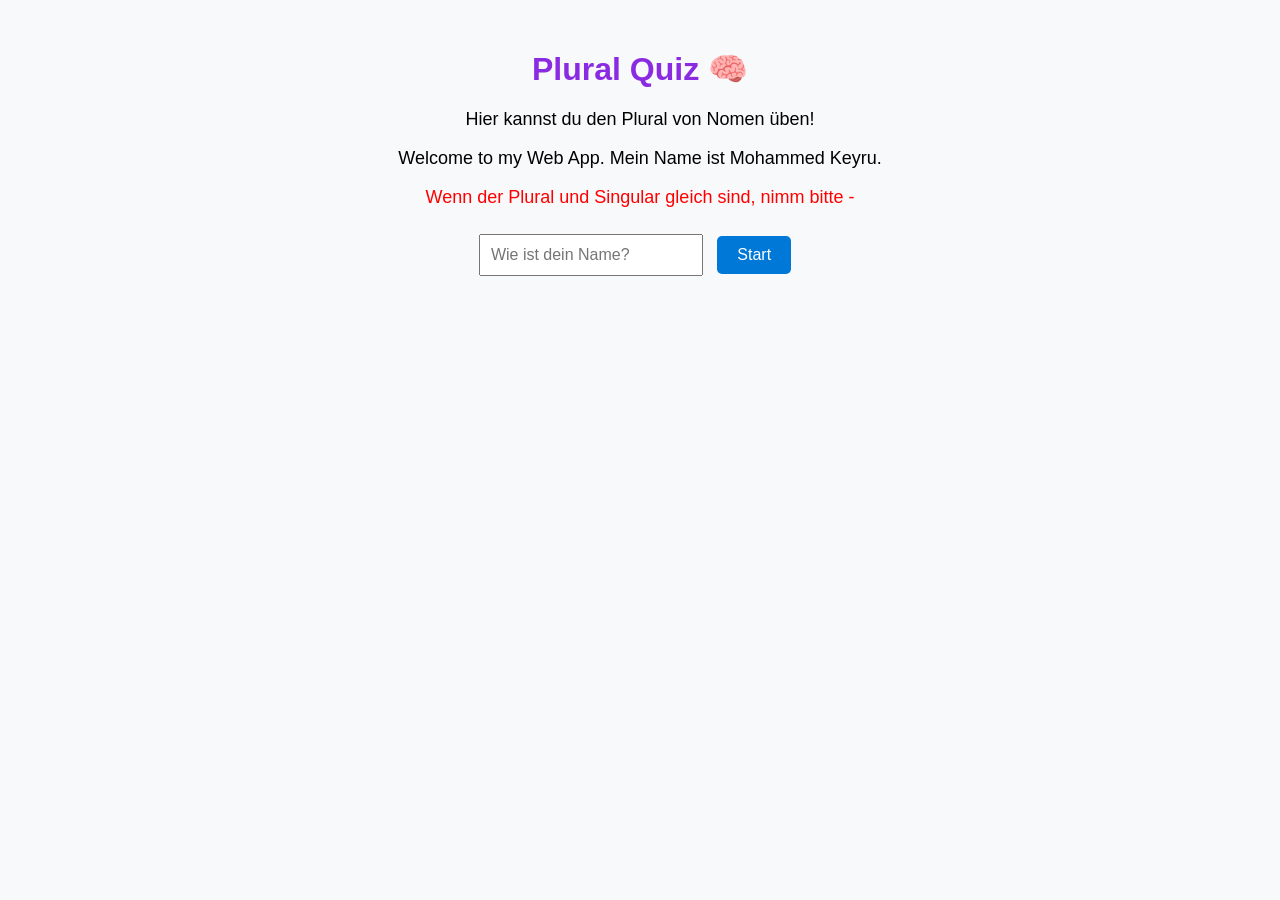
==== index.html @ 6f46da9d "Add style" ====
<!DOCTYPE html>
<html lang="de">
<head>
<meta charset="UTF-8">
<meta name="viewport" content="width=device-width, initial-scale=1.0">
<title>Plural Quiz von Mohammed Keyru</title>
<link rel="stylesheet" href="style.css">
</head>
<body>
<h1 style="color: blueviolet;">Plural Quiz 🧠</h1>
<p id="intro">Hier kannst du den Plural von Nomen üben!</p>
<p>Welcome to my Web App. Mein Name ist Mohammed Keyru.</p>
<p style="color: red">Wenn der Plural und Singular gleich sind, nimm bitte -</p>
<div id="start-section">
<input type="text" id="username" placeholder="Wie ist dein Name?">
<button onclick="startQuiz()">Start</button>
</div>
<div id="quiz-section" style="display: none;">
<p id="question"></p>
<input type="text" id="answer" placeholder="Schreib den Plural">
<button onclick="checkAnswer()">Bestätigen</button>
<p id="feedback"></p>
<p id="score"></p>
</div>
<script src="script.js"></script>
</body>
</html>
---- style.css ----
body {

    font-family: Arial, sans-serif;

    text-align: center;

    margin-top: 50px;

    background-color: #f8f9fa;

}

input {

    padding: 10px;

    font-size: 16px;

}

button {

    padding: 10px 20px;

    font-size: 16px;

    margin: 10px;

    cursor: pointer;

    border: none;

    background-color: #0078d7;

    color: white;

    border-radius: 5px;

}

button:hover {

    background-color: #005fa345;

}

p {

    font-size: 18px;

}
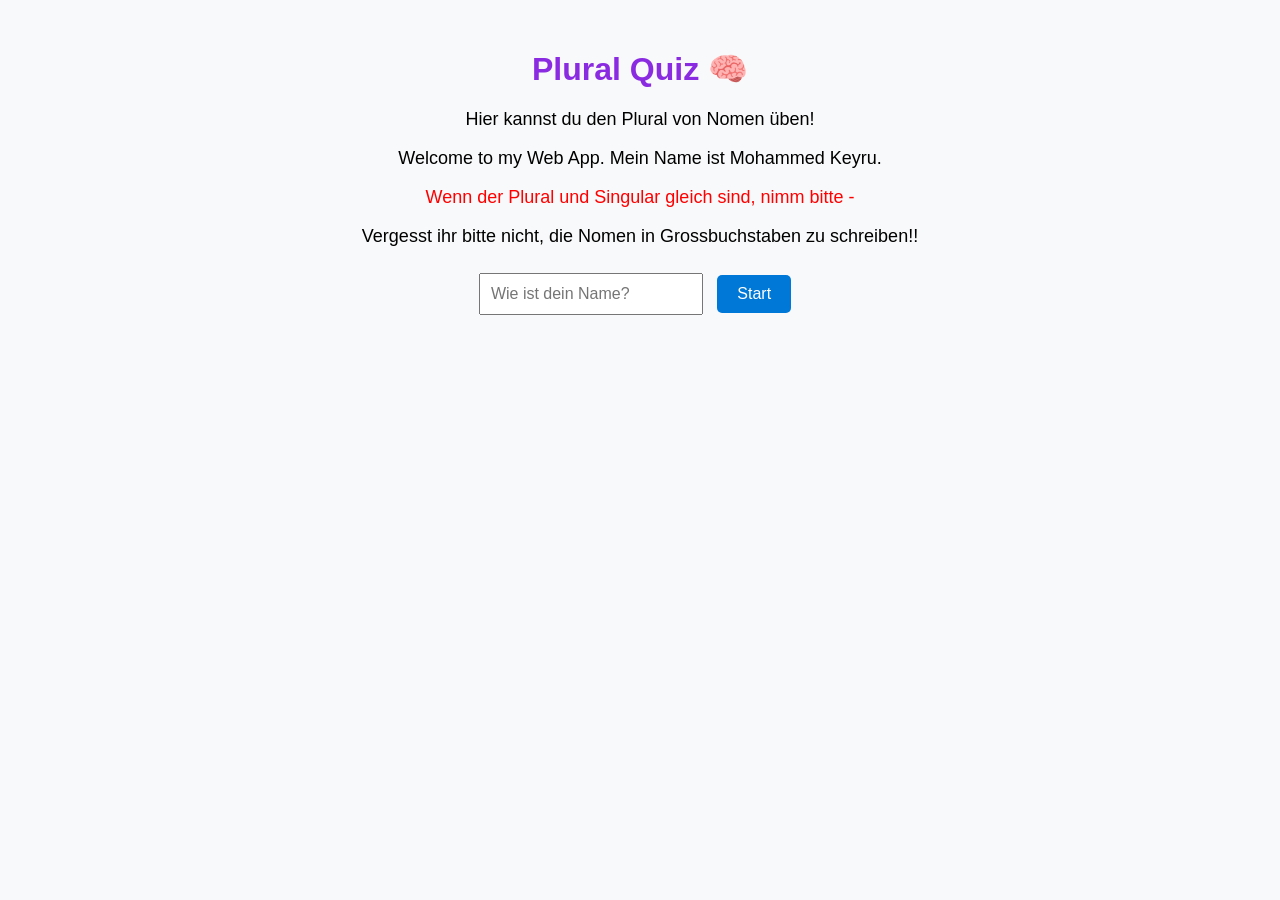
==== commit f9cccb6b: "Modifying the code and add some heads" ====
--- a/index.html
+++ b/index.html
@@ -11,6 +11,7 @@
 <p id="intro">Hier kannst du den Plural von Nomen üben!</p>
 <p>Welcome to my Web App. Mein Name ist Mohammed Keyru.</p>
 <p style="color: red">Wenn der Plural und Singular gleich sind, nimm bitte -</p>
+<p style="color: black">Vergesst ihr bitte nicht, die Nomen in Grossbuchstaben zu schreiben!!</p>
 <div id="start-section">
 <input type="text" id="username" placeholder="Wie ist dein Name?">
 <button onclick="startQuiz()">Start</button>
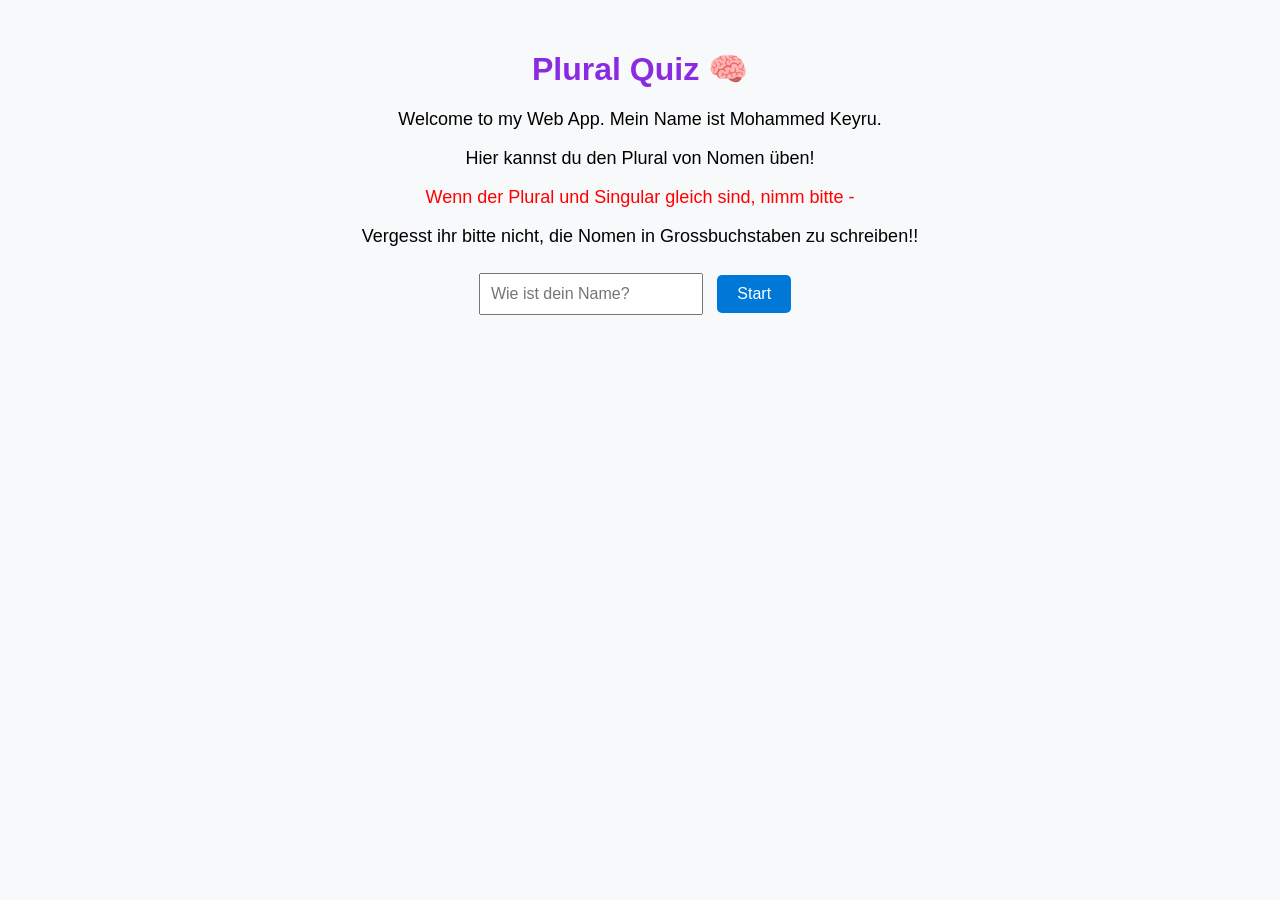
==== commit 41d89552: "Modify html" ====
--- a/index.html
+++ b/index.html
@@ -8,8 +8,9 @@
 </head>
 <body>
 <h1 style="color: blueviolet;">Plural Quiz 🧠</h1>
+<p>Welcome to my Web App. Mein Name ist Mohammed Keyru.</p>
 <p id="intro">Hier kannst du den Plural von Nomen üben!</p>
-<p>Welcome to my Web App. Mein Name ist Mohammed Keyru.</p>
+
 <p style="color: red">Wenn der Plural und Singular gleich sind, nimm bitte -</p>
 <p style="color: black">Vergesst ihr bitte nicht, die Nomen in Grossbuchstaben zu schreiben!!</p>
 <div id="start-section">
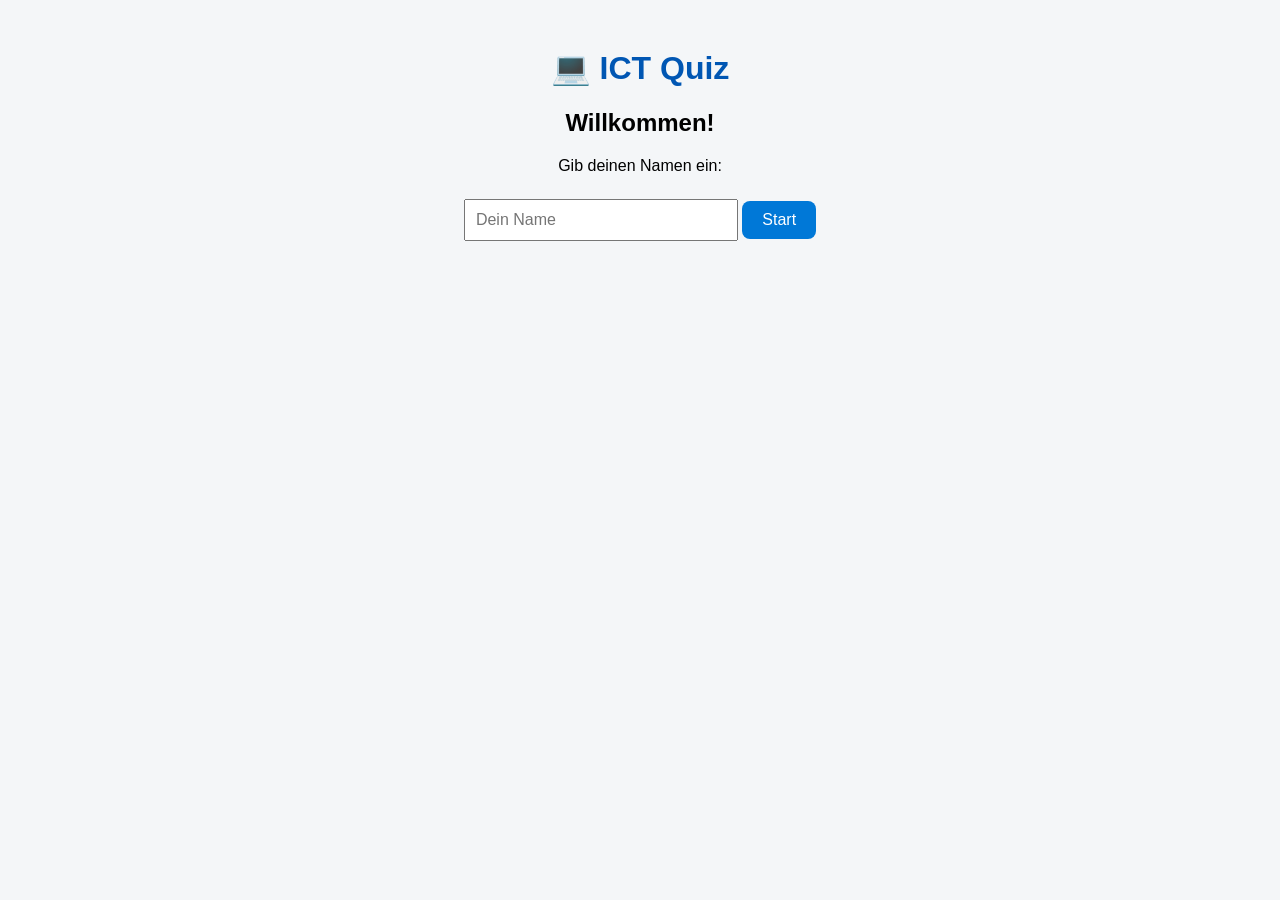
==== commit e9e06371: "upload picture into the JavaScript file to the Website" ====
--- a/index.html
+++ b/index.html
@@ -1,30 +1,47 @@
 <!DOCTYPE html>
 <html lang="de">
 <head>
-<meta charset="UTF-8">
-<meta name="viewport" content="width=device-width, initial-scale=1.0">
-<title>Plural Quiz von Mohammed Keyru</title>
-<link rel="stylesheet" href="style.css">
+    <meta charset="UTF-8">
+    <meta name="viewport" content="width=device-width, initial-scale=1.0">
+    <title>ICT Quiz von Mohammed Keyru</title>
+    <link rel="stylesheet" href="style.css">
 </head>
 <body>
-<h1 style="color: blueviolet;">Plural Quiz 🧠</h1>
-<p>Welcome to my Web App. Mein Name ist Mohammed Keyru.</p>
-<p id="intro">Hier kannst du den Plural von Nomen üben!</p>
 
-<p style="color: red">Wenn der Plural und Singular gleich sind, nimm bitte -</p>
-<p style="color: black">Vergesst ihr bitte nicht, die Nomen in Grossbuchstaben zu schreiben!!</p>
+<h1>💻 ICT Quiz</h1>
+
 <div id="start-section">
-<input type="text" id="username" placeholder="Wie ist dein Name?">
-<button onclick="startQuiz()">Start</button>
+    <h2>Willkommen!</h2>
+    <p>Gib deinen Namen ein:</p>
+
+    <input type="text" id="username" placeholder="Dein Name">
+
+    <button onclick="startQuiz()">Start</button>
 </div>
-<div id="quiz-section" style="display: none;">
-<p id="question"></p>
-<input type="text" id="answer" placeholder="Schreib den Plural">
-<button onclick="checkAnswer()">Bestätigen</button>
-<p id="feedback"></p>
-<p id="score"></p>
+
+<div id="quiz-section" style="display:none;">
+
+    <p id="progress"></p>
+
+    <p id="category"></p>
+
+    <img id="word-image" src="" alt="Bild">
+
+    <h2 id="question"></h2>
+
+    <input type="text" id="answer" placeholder="Antwort eingeben">
+
+    <button id="confirm-btn" onclick="checkAnswer()">
+        Bestätigen
+    </button>
+
+    <p id="feedback"></p>
+
+    <p id="score"></p>
+
 </div>
-<script src="script.js"></script>
+
+<script src="script.js.js"></script>
+
 </body>
-</html>
- +</html>
--- a/style.css
+++ b/style.css
@@ -1,52 +1,54 @@
-body {
-
+body{
     font-family: Arial, sans-serif;
-
-    text-align: center;
-
-    margin-top: 50px;
-
-    background-color: #f8f9fa;
-
+    text-align:center;
+    background:#f4f6f8;
+    padding:20px;
 }
 
-input {
-
-    padding: 10px;
-
-    font-size: 16px;
-
+h1{
+    color:#0056b3;
 }
 
-button {
-
-    padding: 10px 20px;
-
-    font-size: 16px;
-
-    margin: 10px;
-
-    cursor: pointer;
-
-    border: none;
-
-    background-color: #0078d7;
-
-    color: white;
-
-    border-radius: 5px;
-
+input{
+    padding:10px;
+    font-size:16px;
+    width:250px;
 }
 
-button:hover {
-
-    background-color: #005fa345;
-
+button{
+    padding:10px 20px;
+    font-size:16px;
+    border:none;
+    border-radius:8px;
+    cursor:pointer;
+    background:#0078d7;
+    color:white;
+    margin-top:10px;
 }
 
-p {
+button:hover{
+    background:#005fa3;
+}
 
-    font-size: 18px;
+#word-image{
+    width:250px;
+    height:200px;
+    object-fit:contain;
+    margin:15px;
+    border-radius:10px;
+    background:white;
+}
 
+#feedback{
+    font-size:20px;
+    font-weight:bold;
 }
- +
+#progress{
+    color:#666;
+}
+
+#category{
+    color:#009688;
+    font-weight:bold;
+}
